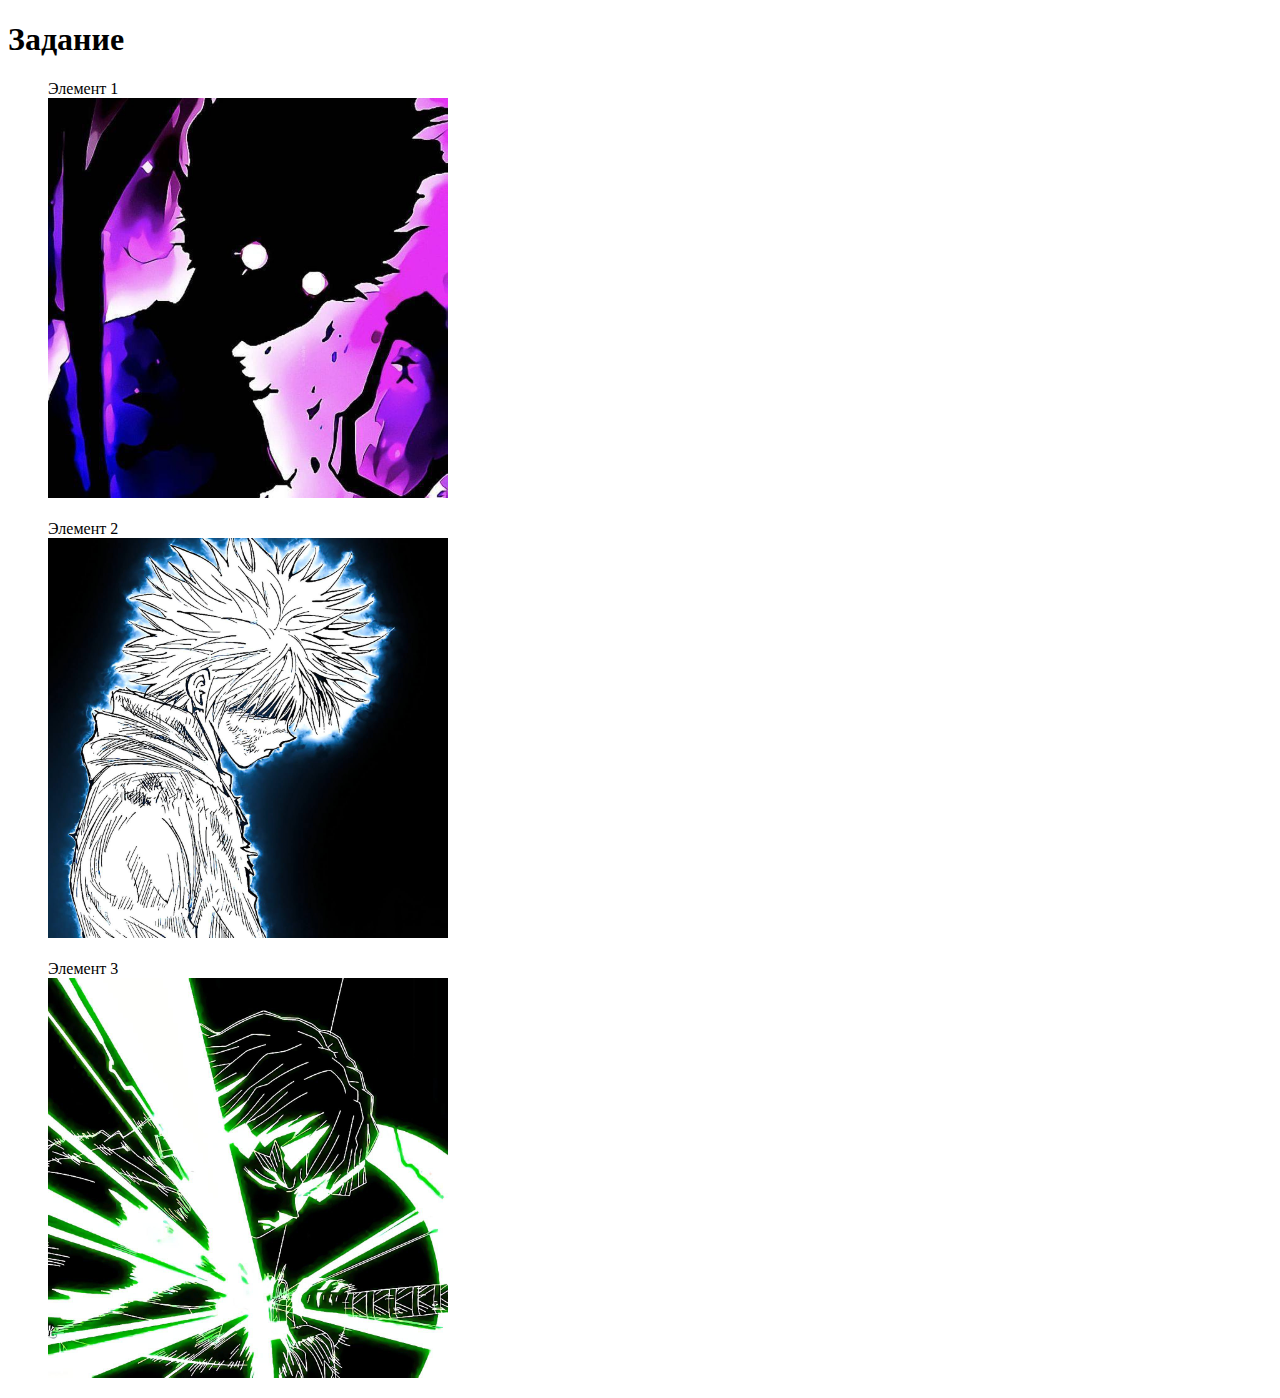
==== htmlCSS/html.html @ f7e22999 "Add files via upload" ====
<!DOCTYPE html>
<html lang="en">
        <head>
            <h1>Задание</h1>
            <meta charset="UTF-8">
            <meta name="viewport" content="width=device-width, initial-scale=1.0">
            <link rel="stylesheet" href="styles/style.css">
            <title>Задание</title>
        </head>
                <body>
                    <ul>
                        <li>Элемент 1</li>
                        <br>
                        <img src="images/photo_2024-09-10_14-07-10.jpg" width="400" height="400" alt="">
                        <br>
                        <br>
                        <li>Элемент 2</li>
                        <br>
                        <img src="images/photo_2024-09-10_14-07-26.jpg" width="400" height="400" alt="">
                        <br>
                        <br>
                        <li>Элемент 3</li>
                        <br>    
                        <img src="images/photo_2024-09-10_14-07-33.jpg" width="400" height="400" alt="">
                        
                    </ul>
                </body>
</html>
---- htmlCSS/styles/style.css ----
body{
        background-color: rgba( 255, 255,255, 0,5)
}
ul li {
    display: inline;
}
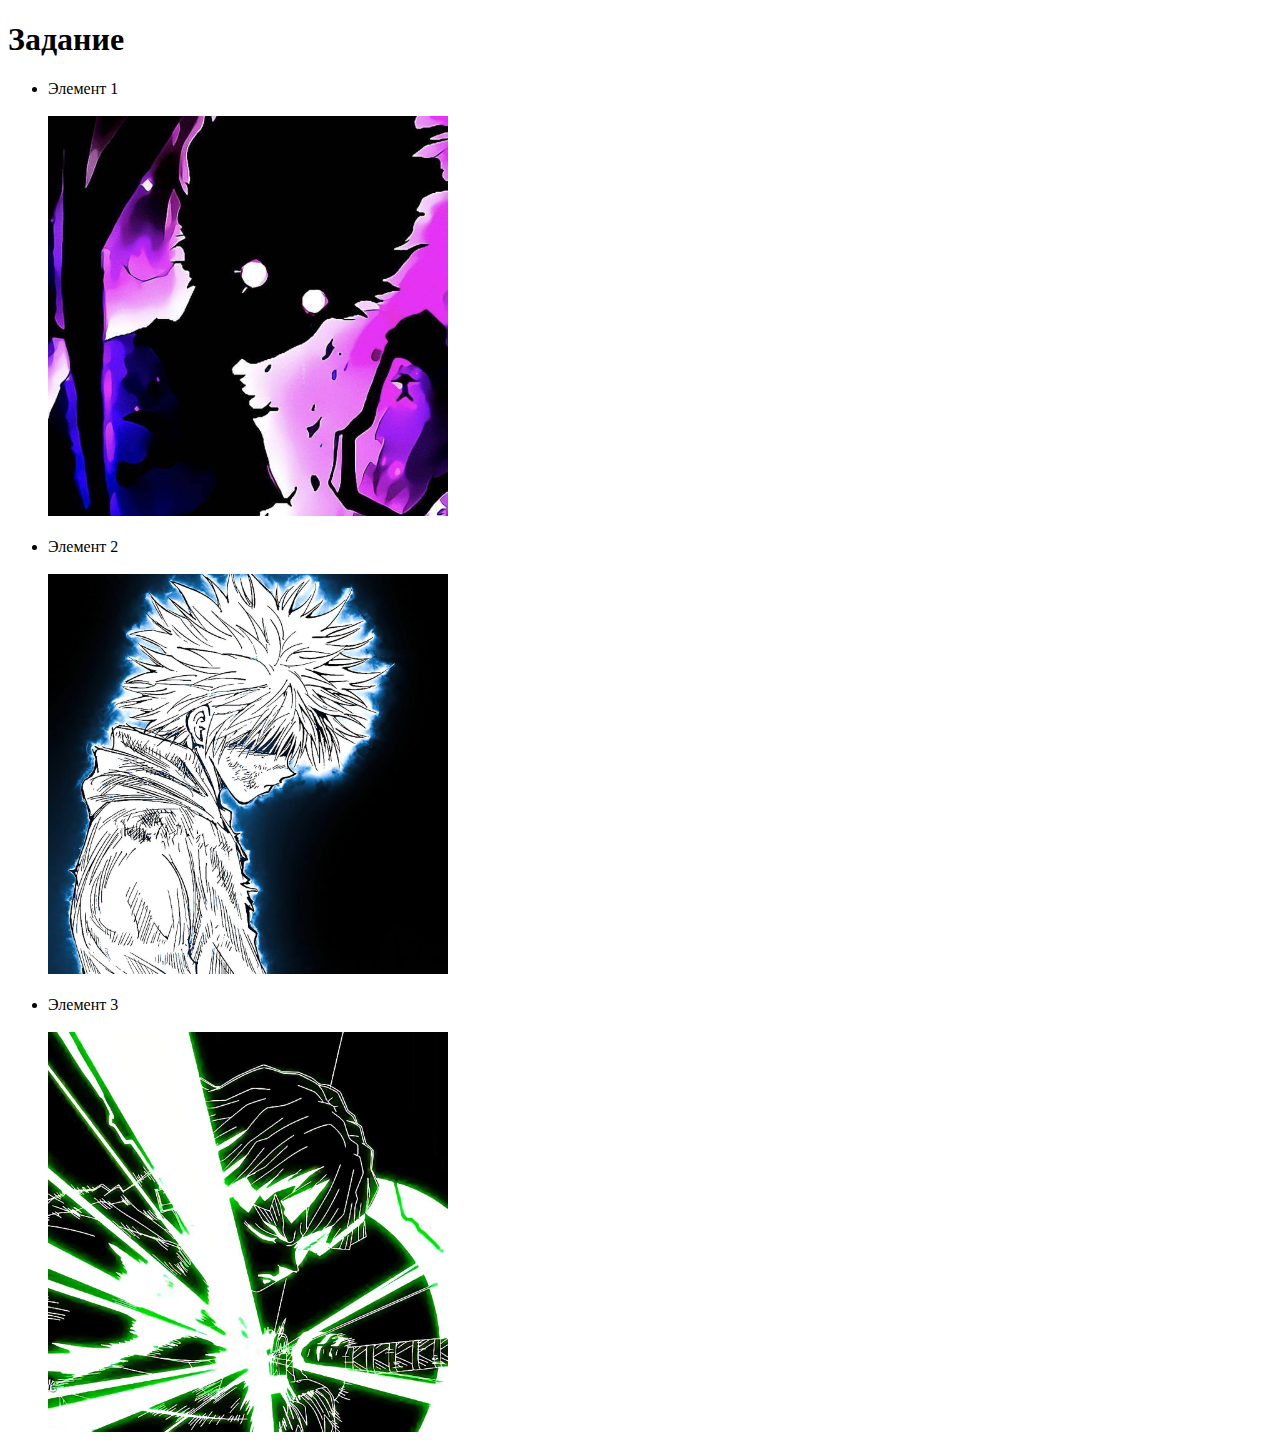
==== commit 582be417: "Add files via upload" ====
--- a/htmlCSS/html.html
+++ b/htmlCSS/html.html
@@ -4,7 +4,7 @@
             <h1>Задание</h1>
             <meta charset="UTF-8">
             <meta name="viewport" content="width=device-width, initial-scale=1.0">
-            <link rel="stylesheet" href="styles/style.css">
+        
             <title>Задание</title>
         </head>
                 <body>
